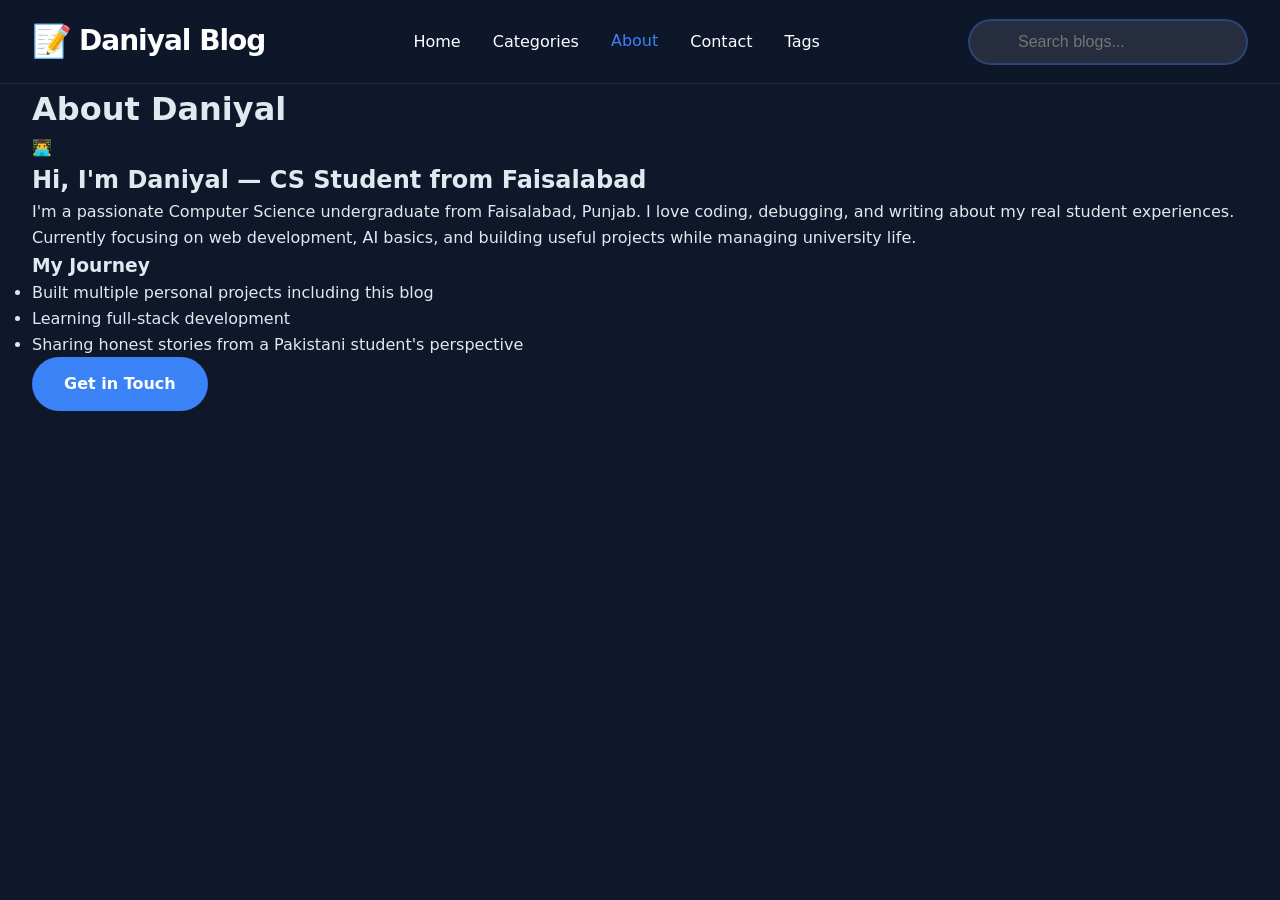
==== about.html @ e0339956 "my first blog website" ====
<!DOCTYPE html>
<html lang="en">
<head>
    <meta charset="UTF-8">
    <meta name="viewport" content="width=device-width, initial-scale=1.0">
    <title>Daniyal Blog | About</title>
    <link rel="stylesheet" href="style.css">
</head>
<body>
    <!-- Navbar -->
    <nav class="navbar">
        <div class="nav-container">
            <div class="logo">
                <span class="logo-icon">📝</span>
                <span>Daniyal Blog</span>
            </div>

            <div class="nav-links">
                <a href="index.html" class="nav-link">Home</a>
                <a href="categories.html" class="nav-link">Categories</a>
                <a href="about.html" class="nav-link active">About</a>
                <a href="contact.html" class="nav-link">Contact</a>
                <a href="tags.html" class="nav-link">Tags</a>
            </div>

            <div class="search-container">
                <input type="text" id="global-search" placeholder="Search blogs..." autocomplete="off">
                <div id="search-results" class="search-dropdown"></div>
            </div>

            <div class="burger" id="burger">
                <span></span>
                <span></span>
                <span></span>
            </div>
        </div>

        <div class="mobile-menu" id="mobile-menu">
            <a href="index.html">Home</a>
            <a href="categories.html">Categories</a>
            <a href="about.html">About</a>
            <a href="contact.html">Contact</a>
            <a href="tags.html">Tags</a>
        </div>
    </nav>

    <header class="page-header">
        <div class="container">
            <h1>About Daniyal</h1>
        </div>
    </header>

    <div class="container about-page">
        <div class="about-hero">
            <div class="about-avatar">👨‍💻</div>
            <h2>Hi, I'm Daniyal — CS Student from Faisalabad</h2>
        </div>

        <div class="about-content">
            <p>I'm a passionate Computer Science undergraduate from Faisalabad, Punjab. I love coding, debugging, and writing about my real student experiences.</p>
            <p>Currently focusing on web development, AI basics, and building useful projects while managing university life.</p>
            
            <h3>My Journey</h3>
            <ul>
                <li>Built multiple personal projects including this blog</li>
                <li>Learning full-stack development</li>
                <li>Sharing honest stories from a Pakistani student's perspective</li>
            </ul>

            <a href="contact.html" class="btn-primary">Get in Touch</a>
        </div>
    </div>

    <!-- Blog Modal -->
    <div class="modal" id="blog-modal">
        <div class="modal-content">
            <button class="modal-close" id="modal-close">✕</button>
            <div id="modal-body"></div>
        </div>
    </div>

    <script src="script.js"></script>
</body>
</html>
---- style.css ----
/* style.css - Modern, unique & fully responsive */
:root {
    --accent: #3b82f6;
    --dark: #0f172a;
    --card: #1e2937;
    --text: #e2e8f0;
}

* { margin: 0; padding: 0; box-sizing: border-box; }
body {
    font-family: system-ui, -apple-system, BlinkMacSystemFont, 'Segoe UI', Roboto, sans-serif;
    background: var(--dark);
    color: var(--text);
    line-height: 1.6;
}

/* Navbar */
.navbar {
    background: rgba(15, 23, 42, 0.95);
    backdrop-filter: blur(12px);
    position: sticky;
    top: 0;
    z-index: 100;
    border-bottom: 1px solid rgba(59, 130, 246, 0.2);
}
.nav-container {
    max-width: 1280px;
    margin: 0 auto;
    padding: 1rem 2rem;
    display: flex;
    align-items: center;
    justify-content: space-between;
}
.logo {
    display: flex;
    align-items: center;
    gap: 8px;
    font-size: 1.75rem;
    font-weight: 800;
    color: white;
    letter-spacing: -1px;
}
.logo-icon { font-size: 2rem; }
.nav-links {
    display: flex;
    gap: 2rem;
    align-items: center;
}
.nav-link {
    color: white;
    text-decoration: none;
    font-weight: 500;
    transition: all 0.3s cubic-bezier(0.4, 0, 0.2, 1);
}
.nav-link:hover, .nav-link.active {
    color: var(--accent);
    transform: translateY(-1px);
}
.search-container {
    position: relative;
    width: 280px;
}
#global-search {
    width: 100%;
    padding: 12px 20px 12px 48px;
    border: 2px solid rgba(59, 130, 246, 0.3);
    border-radius: 9999px;
    background: rgba(255,255,255,0.1);
    color: white;
    font-size: 1rem;
}
#global-search:focus {
    outline: none;
    border-color: var(--accent);
    box-shadow: 0 0 0 4px rgba(59, 130, 246, 0.2);
}
.search-dropdown {
    position: absolute;
    top: 100%;
    left: 0;
    right: 0;
    background: #1e2937;
    border-radius: 16px;
    margin-top: 8px;
    box-shadow: 0 20px 25px -5px rgb(0 0 0 / 0.2);
    max-height: 400px;
    overflow-y: auto;
    display: none;
}

/* Burger */
.burger {
    display: none;
    flex-direction: column;
    gap: 5px;
    cursor: pointer;
}
.burger span {
    width: 28px;
    height: 3px;
    background: white;
    transition: all 0.3s;
}
.mobile-menu {
    display: none;
    flex-direction: column;
    background: #1e2937;
    padding: 1rem;
    position: absolute;
    top: 100%;
    left: 0;
    right: 0;
    border-bottom: 1px solid rgba(59, 130, 246, 0.3);
}
.mobile-menu a {
    padding: 1rem;
    color: white;
    text-decoration: none;
    font-size: 1.1rem;
}

/* Hero */
.hero {
    max-width: 1280px;
    margin: 0 auto;
    padding: 6rem 2rem 4rem;
    display: grid;
    grid-template-columns: 1fr 1fr;
    gap: 4rem;
    align-items: center;
}
.hero-content h1 {
    font-size: 3.5rem;
    line-height: 1.1;
    margin-bottom: 1rem;
}
.highlight { color: var(--accent); }
.hero-subtitle {
    font-size: 1.4rem;
    opacity: 0.9;
    max-width: 420px;
}
.hero-buttons {
    margin-top: 2rem;
    display: flex;
    gap: 1rem;
}
.btn-primary, .btn-secondary, .btn-read-more {
    padding: 14px 32px;
    border-radius: 9999px;
    font-weight: 600;
    text-decoration: none;
    transition: all 0.3s;
    display: inline-flex;
    align-items: center;
    gap: 8px;
}
.btn-primary {
    background: var(--accent);
    color: white;
}
.btn-primary:hover { transform: scale(1.05); box-shadow: 0 10px 15px -3px rgb(59 130 246); }
.btn-secondary, .btn-read-more {
    border: 2px solid var(--accent);
    color: var(--accent);
}
.hero-stats {
    margin-top: 3rem;
    display: flex;
    gap: 2rem;
    font-size: 1.1rem;
    opacity: 0.85;
}
.hero-visual {
    display: flex;
    justify-content: center;
}
.code-window {
    background: #111827;
    border-radius: 16px;
    padding: 1rem;
    box-shadow: 0 25px 50px -12px rgb(0 0 0 / 0.4);
    width: 320px;
    color: #22d3ee;
    font-family: monospace;
}

/* Sections */
.container { max-width: 1280px; margin: 0 auto; padding: 0 2rem; }
.section-header {
    display: flex;
    justify-content: space-between;
    align-items: center;
    margin-bottom: 2rem;
}
.blogs-grid {
    display: grid;
    grid-template-columns: repeat(auto-fit, minmax(340px, 1fr));
    gap: 2rem;
}
.blog-card {
    background: var(--card);
    border-radius: 20px;
    overflow: hidden;
    transition: all 0.4s cubic-bezier(0.4, 0, 0.2, 1);
    border: 1px solid rgba(59, 130, 246, 0.1);
}
.blog-card:hover {
    transform: translateY(-8px);
    box-shadow: 0 20px 25px -5px rgb(59 130 246 / 0.2);
}
.blog-card img { width: 100%; height: 200px; object-fit: cover; }
.blog-content { padding: 1.5rem; }
.blog-card h3 { font-size: 1.4rem; margin-bottom: 0.5rem; }
.excerpt { opacity: 0.85; font-size: 1.05rem; }
.tags {
    display: flex;
    flex-wrap: wrap;
    gap: 6px;
    margin-top: 1rem;
}
.tag {
    background: rgba(59, 130, 246, 0.15);
    color: var(--accent);
    font-size: 0.8rem;
    padding: 4px 12px;
    border-radius: 9999px;
}

/* About snippet */
.about-snippet { background: #172033; padding: 5rem 0; }
.snippet-grid {
    display: grid;
    grid-template-columns: 2fr 1fr;
    gap: 4rem;
    align-items: center;
}
#tags-cloud{
    color: var(--accent);
}
.student-avatar {
    width: 260px;
    height: 260px;
    background: linear-gradient(135deg, #3b82f6, #22d3ee);
    border-radius: 50%;
    display: flex;
    align-items: center;
    justify-content: center;
    font-size: 8rem;
    margin: 0 auto;
    position: relative;
}
.avatar-ring {
    position: absolute;
    width: 300px;
    height: 300px;
    border: 4px solid rgba(59, 130, 246, 0.3);
    border-radius: 50%;
    animation: pulse 4s infinite ease-in-out;
}

/* Modal */
.modal {
    display: none;
    position: fixed;
    top: 0; left: 0; right: 0; bottom: 0;
    background: rgba(15, 23, 42, 0.9);
    z-index: 1000;
    align-items: center;
    justify-content: center;
}
.modal-content {
    background: #1e2937;
    max-width: 800px;
    width: 90%;
    max-height: 90vh;
    overflow-y: auto;
    border-radius: 24px;
    position: relative;
}
.modal-close {
    position: absolute;
    top: 20px;
    right: 20px;
    font-size: 2rem;
    background: none;
    border: none;
    color: white;
    cursor: pointer;
}


/* See Full Story Button with Hover Effect */
.see-full {
    margin-top: 1rem;
    color: var(--accent);
    font-weight: 600;
    display: inline-flex;
    align-items: center;
    gap: 6px;
    padding: 8px 0;
    cursor: pointer;
    transition: all 0.3s ease;
    position: relative;
}

.see-full:hover {
    color: #60a5fa;
    transform: translateX(8px);
}

.see-full:hover::after {
    content: '';
    position: absolute;
    bottom: 0;
    left: 0;
    width: 100%;
    height: 2px;
    background: var(--accent);
    transform: scaleX(1);
}

.see-full::after {
    content: '';
    position: absolute;
    bottom: 0;
    left: 0;
    width: 100%;
    height: 2px;
    background: var(--accent);
    transform: scaleX(0);
    transform-origin: left;
    transition: transform 0.3s ease;
}


/* Amazing Search Bar */
.amazing-search {
    max-width: 720px;
    margin: 2.5rem auto 3rem;
    text-align: center;
}

.search-wrapper {
    position: relative;
    display: flex;
    align-items: center;
    background: rgba(30, 41, 59, 0.8);
    border: 2px solid rgba(59, 130, 246, 0.4);
    border-radius: 9999px;
    padding: 6px 12px 6px 24px;
    transition: all 0.4s ease;
    box-shadow: 0 10px 30px rgba(0, 0, 0, 0.3);
}

.search-wrapper:focus-within {
    border-color: var(--accent);
    box-shadow: 0 0 0 6px rgba(59, 130, 246, 0.25);
    transform: scale(1.02);
}

.search-icon {
    font-size: 1.4rem;
    margin-right: 12px;
    color: #94a3b8;
}

#category-search {
    flex: 1;
    background: transparent;
    border: none;
    outline: none;
    color: white;
    font-size: 1.15rem;
    padding: 14px 0;
}

#category-search::placeholder {
    color: #64748b;
}

.clear-btn {
    background: none;
    border: none;
    color: #94a3b8;
    font-size: 1.4rem;
    width: 40px;
    height: 40px;
    display: none;
    align-items: center;
    justify-content: center;
    cursor: pointer;
    border-radius: 50%;
    transition: all 0.2s;
}

.clear-btn:hover {
    background: rgba(148, 163, 184, 0.2);
    color: white;
}

.search-hint {
    margin-top: 12px;
    font-size: 0.95rem;
    color: #64748b;
}

.search-hint span {
    color: var(--accent);
    cursor: pointer;
    padding: 2px 8px;
    border-radius: 9999px;
    transition: all 0.2s;
}

.search-hint span:hover {
    background: rgba(59, 130, 246, 0.2);
    color: #60a5fa;
}

/* Make search results dropdown prettier on categories too */
.search-dropdown {
    border-radius: 20px;
    overflow: hidden;
    box-shadow: 0 20px 40px rgba(0, 0, 0, 0.4);
}



/* ================= RESPONSIVE FIX ================= */

/* Tablet */
@media (max-width: 992px) {
    .search-container {
        width: 200px;
    }

    .nav-links {
        gap: 1rem;
    }
}

/* Mobile */
@media(max-width:768px){

    .page-header h1{font-size:26px;}
    .contact-card{padding:25px;}

    /* NAVBAR FIX */
    .nav-links{
        display:none;
    }

    .search-container{
        display:none;
    }

    .burger{
        display:flex;
    }

    .mobile-menu{
        display:none;
        flex-direction:column;
        width:100%;
    }

    .mobile-menu.active{
        display:flex;
    }

    .nav-container{
        padding:1rem;
    }

    .container{
        padding:0 1rem;
    }
}
/* Small phones */
@media (max-width: 480px) {

    .logo {
        font-size: 1.3rem;
    }

    .logo-icon {
        font-size: 1.5rem;
    }

    .contact-card {
        padding: 20px;
    }

    .contact-item {
        font-size: 14px;
    }

    .social-btn {
        padding: 10px 16px;
        font-size: 14px;
    }
}

/* Extra polish */
.highlight { animation: glow 2s infinite alternate; }
@keyframes glow { from { text-shadow: 0 0 10px #3b82f6; } to { text-shadow: 0 0 20px #3b82f6; } }
.btn-read-more:hover { background: var(--accent); color: white; }
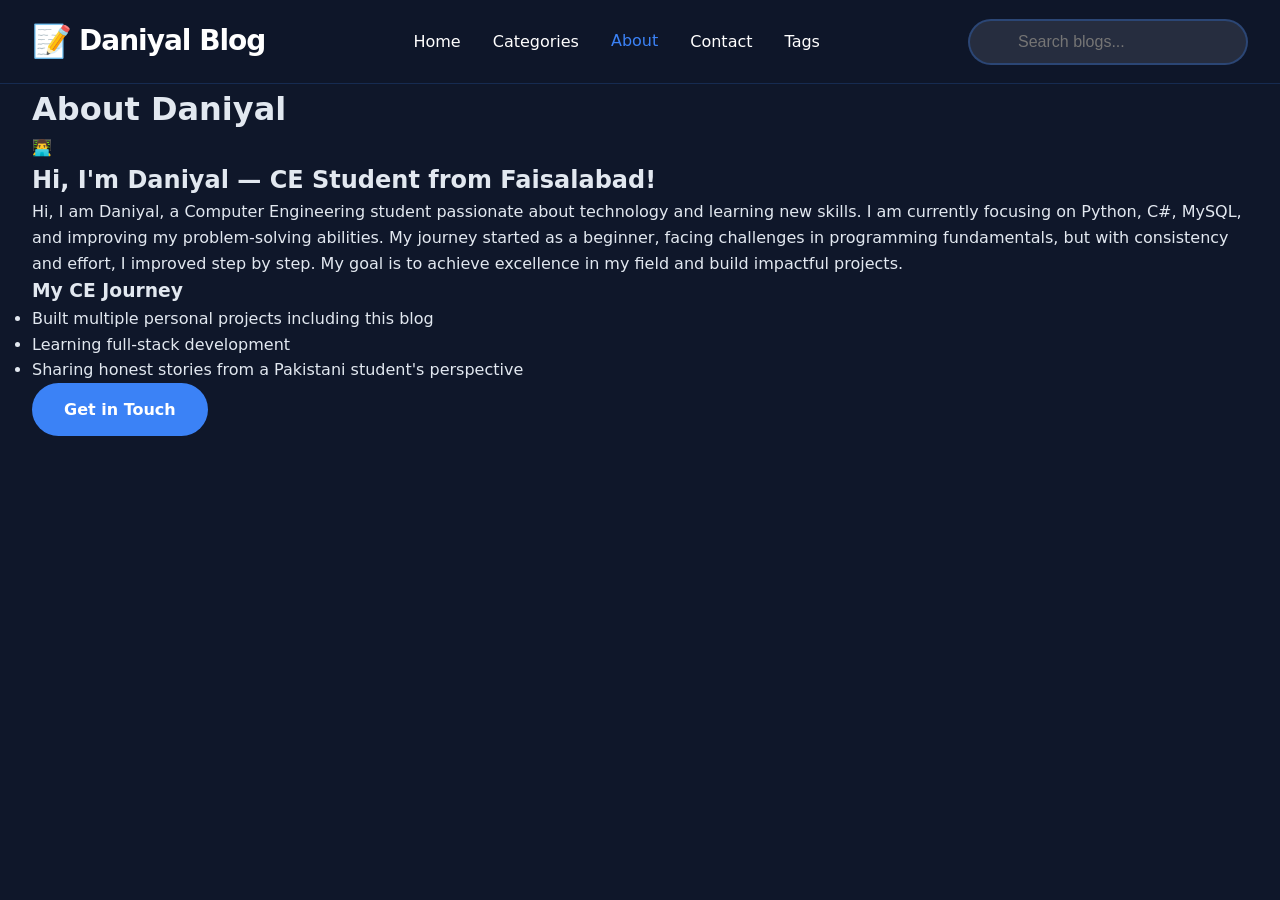
==== commit bd2d65d3: "Update about.html" ====
--- a/about.html
+++ b/about.html
@@ -53,14 +53,16 @@
     <div class="container about-page">
         <div class="about-hero">
             <div class="about-avatar">👨‍💻</div>
-            <h2>Hi, I'm Daniyal — CS Student from Faisalabad</h2>
+            <h2>Hi, I'm Daniyal — CE Student from Faisalabad!</h2>
         </div>
 
         <div class="about-content">
-            <p>I'm a passionate Computer Science undergraduate from Faisalabad, Punjab. I love coding, debugging, and writing about my real student experiences.</p>
-            <p>Currently focusing on web development, AI basics, and building useful projects while managing university life.</p>
+            <p>  Hi, I am Daniyal, a Computer Engineering student passionate about technology and learning new skills.
+    I am currently focusing on Python, C#, MySQL, and improving my problem-solving abilities.
+    My journey started as a beginner, facing challenges in programming fundamentals, but with consistency
+    and effort, I improved step by step. My goal is to achieve excellence in my field and build impactful projects.</p>
             
-            <h3>My Journey</h3>
+            <h3>My CE Journey</h3>
             <ul>
                 <li>Built multiple personal projects including this blog</li>
                 <li>Learning full-stack development</li>
@@ -81,4 +83,4 @@
 
     <script src="script.js"></script>
 </body>
-</html>+</html>
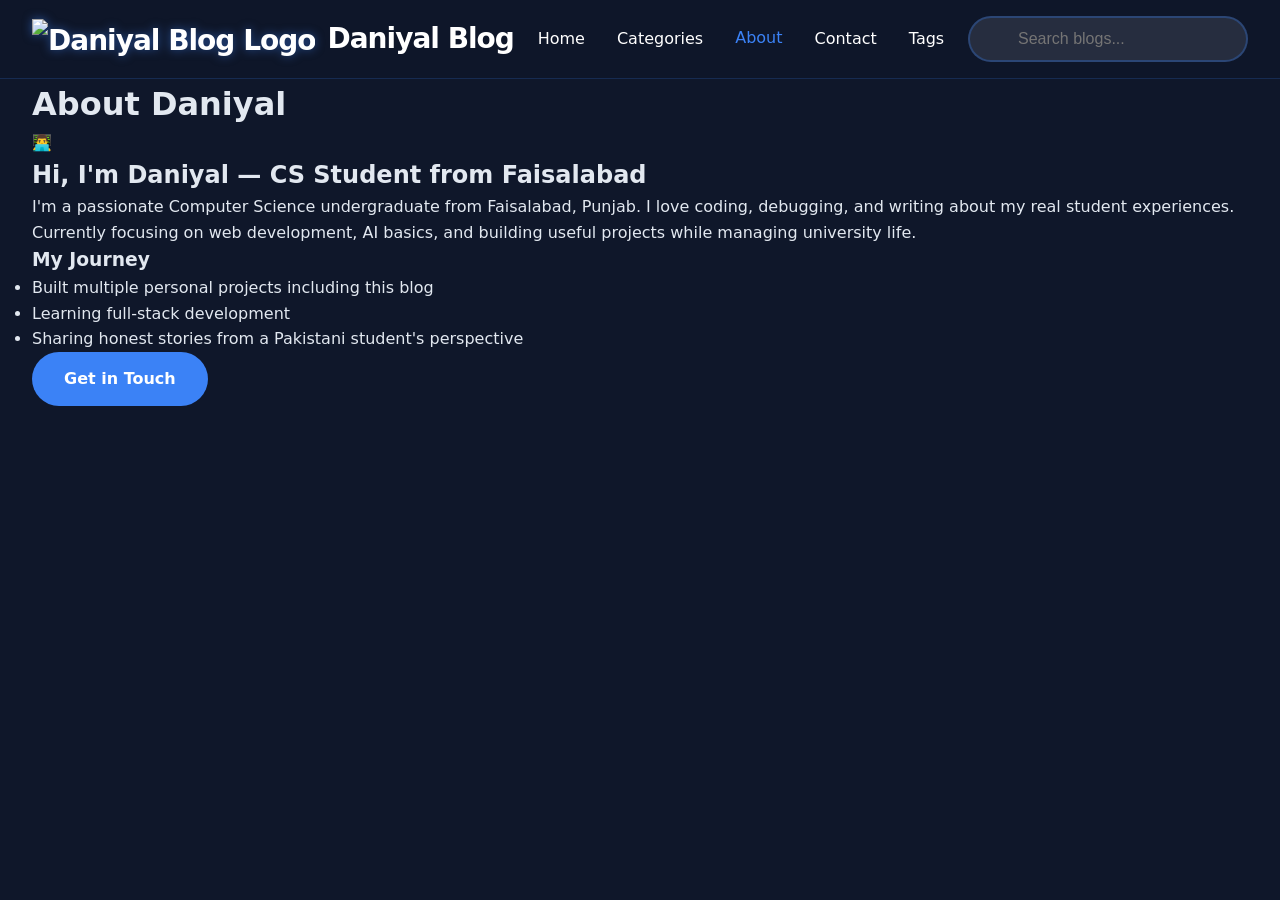
==== commit d698b631: "Update about.html" ====
--- a/about.html
+++ b/about.html
@@ -10,10 +10,10 @@
     <!-- Navbar -->
     <nav class="navbar">
         <div class="nav-container">
-            <div class="logo">
-                <span class="logo-icon">📝</span>
-                <span>Daniyal Blog</span>
-            </div>
+             <div class="logo">
+    <img src="logo.png" alt="Daniyal Blog Logo" class="logo-img">
+    <span>Daniyal Blog</span>
+</div>
 
             <div class="nav-links">
                 <a href="index.html" class="nav-link">Home</a>
@@ -53,16 +53,14 @@
     <div class="container about-page">
         <div class="about-hero">
             <div class="about-avatar">👨‍💻</div>
-            <h2>Hi, I'm Daniyal — CE Student from Faisalabad!</h2>
+            <h2>Hi, I'm Daniyal — CS Student from Faisalabad</h2>
         </div>
 
         <div class="about-content">
-            <p>  Hi, I am Daniyal, a Computer Engineering student passionate about technology and learning new skills.
-    I am currently focusing on Python, C#, MySQL, and improving my problem-solving abilities.
-    My journey started as a beginner, facing challenges in programming fundamentals, but with consistency
-    and effort, I improved step by step. My goal is to achieve excellence in my field and build impactful projects.</p>
+            <p>I'm a passionate Computer Science undergraduate from Faisalabad, Punjab. I love coding, debugging, and writing about my real student experiences.</p>
+            <p>Currently focusing on web development, AI basics, and building useful projects while managing university life.</p>
             
-            <h3>My CE Journey</h3>
+            <h3>My Journey</h3>
             <ul>
                 <li>Built multiple personal projects including this blog</li>
                 <li>Learning full-stack development</li>
--- a/style.css
+++ b/style.css
@@ -193,25 +193,86 @@
     align-items: center;
     margin-bottom: 2rem;
 }
+/* The Grid: Smarter spacing and better responsive behavior */
 .blogs-grid {
     display: grid;
-    grid-template-columns: repeat(auto-fit, minmax(340px, 1fr));
-    gap: 2rem;
-}
+    /* auto-fill creates empty tracks if there aren't enough cards, keeping them sized correctly */
+    grid-template-columns: repeat(auto-fill, minmax(320px, 1fr)); 
+    gap: 2.5rem;
+    padding: 2rem 0;
+}
+
+/* The Card: Refined glassmorphism and depth */
 .blog-card {
     background: var(--card);
-    border-radius: 20px;
+    border-radius: 24px; /* Slightly rounder for a modern look */
     overflow: hidden;
-    transition: all 0.4s cubic-bezier(0.4, 0, 0.2, 1);
-    border: 1px solid rgba(59, 130, 246, 0.1);
-}
+    display: flex;
+    flex-direction: column;
+    height: 100%; /* Ensures cards in the same row are equal height */
+    transition: all 0.4s cubic-bezier(0.23, 1, 0.32, 1); /* Smoother "Elastic" transition */
+    border: 1px solid rgba(255, 255, 255, 0.05); /* Subtle inner border */
+    position: relative;
+}
+
+/* Interaction: Lift and Glow */
 .blog-card:hover {
-    transform: translateY(-8px);
-    box-shadow: 0 20px 25px -5px rgb(59 130 246 / 0.2);
-}
-.blog-card img { width: 100%; height: 200px; object-fit: cover; }
-.blog-content { padding: 1.5rem; }
-.blog-card h3 { font-size: 1.4rem; margin-bottom: 0.5rem; }
+    transform: translateY(-12px);
+    border-color: rgba(59, 130, 246, 0.4);
+    box-shadow: 0 20px 40px -10px rgba(0, 0, 0, 0.5), 
+                0 0 20px rgba(59, 130, 246, 0.1);
+}
+
+/* Image handling */
+.blog-card img { 
+    width: 100%; 
+    height: 220px; 
+    object-fit: cover;
+    transition: transform 0.6s ease;
+}
+
+.blog-card:hover img {
+    transform: scale(1.05); /* Subtle zoom on hover */
+}
+
+/* Content Layout */
+.blog-content { 
+    padding: 2rem;
+    display: flex;
+    flex-direction: column;
+    flex-grow: 1; /* Pushes the "See Full Story" to the bottom */
+}
+
+.blog-card h3 { 
+    font-size: 1.5rem; 
+    line-height: 1.3;
+    margin-bottom: 0.75rem; 
+    color: #ffffff;
+    font-weight: 700;
+}
+
+.excerpt { 
+    color: #94a3b8;
+    font-size: 1rem;
+    line-height: 1.6;
+    margin-bottom: 1.5rem;
+    display: -webkit-box;
+    -webkit-line-clamp: 3; /* Limits text to 3 lines for visual consistency */
+    -webkit-box-orient: vertical;
+    overflow: hidden;
+}
+
+/* Responsive adjustments for mobile */
+@media (max-width: 480px) {
+    .blogs-grid {
+        grid-template-columns: 1fr; /* Stack on small phones */
+        gap: 1.5rem;
+    }
+    
+    .blog-content {
+        padding: 1.5rem;
+    }
+}
 .excerpt { opacity: 0.85; font-size: 1.05rem; }
 .tags {
     display: flex;
@@ -257,6 +318,28 @@
     border: 4px solid rgba(59, 130, 246, 0.3);
     border-radius: 50%;
     animation: pulse 4s infinite ease-in-out;
+}
+
+.logo {
+    display: flex;
+    align-items: center;
+    gap: 12px; /* Space between image and text */
+}
+
+.logo-img {
+    height: 40px; /* Adjust this to match your navbar height */
+    width: auto;  /* Maintains aspect ratio */
+    object-fit: contain;
+    /* Optional: if your logo is a simple black/white shape and you want it to glow */
+    filter: drop-shadow(0 0 5px rgba(59, 130, 246, 0.5));
+}
+
+/* Ensure the text stays aligned with the image */
+.logo span {
+    font-size: 1.75rem;
+    font-weight: 800;
+    color: white;
+    letter-spacing: -1px;
 }
 
 /* Modal */
@@ -289,51 +372,61 @@
     cursor: pointer;
 }
 
-
-/* See Full Story Button with Hover Effect */
+/* See Full Story Button - UI Perfect Edition */
 .see-full {
-    margin-top: 1rem;
+    margin-top: auto; /* Pushes button to the bottom of the card */
     color: var(--accent);
-    font-weight: 600;
+    font-weight: 700;
+    font-size: 0.95rem;
     display: inline-flex;
     align-items: center;
-    gap: 6px;
-    padding: 8px 0;
+    gap: 8px;
+    padding: 12px 0;
     cursor: pointer;
-    transition: all 0.3s ease;
+    transition: all 0.3s cubic-bezier(0.4, 0, 0.2, 1);
     position: relative;
-}
-
-.see-full:hover {
-    color: #60a5fa;
-    transform: translateX(8px);
-}
-
-.see-full:hover::after {
+    width: fit-content;
+    text-transform: uppercase;
+    letter-spacing: 0.5px;
+}
+
+/* The Animated Underline */
+.see-full::after {
     content: '';
     position: absolute;
-    bottom: 0;
+    bottom: 4px;
     left: 0;
     width: 100%;
     height: 2px;
-    background: var(--accent);
+    background: currentColor;
+    transform: scaleX(0);
+    transform-origin: right;
+    transition: transform 0.4s cubic-bezier(0.4, 0, 0.2, 1);
+}
+
+/* Hover States */
+.see-full:hover {
+    color: #60a5fa;
+    gap: 12px; /* Smoothly expands the gap for the arrow */
+}
+
+.see-full:hover::after {
     transform: scaleX(1);
-}
-
-.see-full::after {
-    content: '';
-    position: absolute;
-    bottom: 0;
-    left: 0;
-    width: 100%;
-    height: 2px;
-    background: var(--accent);
-    transform: scaleX(0);
     transform-origin: left;
-    transition: transform 0.3s ease;
-}
-
-
+}
+
+/* Adding a subtle glow text effect on hover */
+.see-full:hover {
+    text-shadow: 0 0 8px rgba(59, 130, 246, 0.4);
+}
+
+/* Responsive adjustment: Make it slightly larger touch target on mobile */
+@media (max-width: 768px) {
+    .see-full {
+        padding: 15px 0;
+        font-size: 1rem;
+    }
+}
 /* Amazing Search Bar */
 .amazing-search {
     max-width: 720px;
@@ -502,7 +595,91 @@
     }
 }
 
+/* --- Modern Modal UI Refinement --- */
+
+/* 1. Modal Body Spacing & Typography */
+#modal-body {
+    padding: 3rem;
+    color: #cbd5e1;
+    line-height: 1.8;
+}
+
+#modal-body h1 {
+    font-size: 2.5rem;
+    color: #ffffff;
+    margin-bottom: 0.5rem;
+    line-height: 1.2;
+}
+
+/* 2. Style the date/category line inside the modal */
+#modal-body .date {
+    font-size: 0.9rem;
+    text-transform: uppercase;
+    letter-spacing: 1px;
+    color: var(--accent);
+    margin-bottom: 2.5rem;
+    display: block;
+    border-bottom: 1px solid rgba(255,255,255,0.1);
+    padding-bottom: 1rem;
+}
+
+/* 3. Content Elements */
+#modal-body h3 {
+    color: #ffffff;
+    margin-top: 2rem;
+    margin-bottom: 1rem;
+    font-size: 1.5rem;
+}
+
+#modal-body p {
+    margin-bottom: 1.5rem;
+    font-size: 1.1rem;
+}
+
+/* 4. Lists & Quotes */
+#modal-body ul {
+    margin-bottom: 1.5rem;
+    padding-left: 1.5rem;
+}
+
+#modal-body li {
+    margin-bottom: 0.5rem;
+}
+
+#modal-body blockquote {
+    background: rgba(59, 130, 246, 0.1);
+    border-left: 4px solid var(--accent);
+    padding: 1.5rem;
+    margin: 2rem 0;
+    font-style: italic;
+    border-radius: 0 12px 12px 0;
+}
+
+/* 5. Scrollbar Styling for the Modal */
+.modal-content::-webkit-scrollbar {
+    width: 8px;
+}
+
+.modal-content::-webkit-scrollbar-track {
+    background: var(--dark);
+}
+
+.modal-content::-webkit-scrollbar-thumb {
+    background: #334155;
+    border-radius: 10px;
+}
+
+/* 6. Responsive Modal padding */
+@media (max-width: 768px) {
+    #modal-body {
+        padding: 2rem 1.5rem;
+    }
+    #modal-body h1 {
+        font-size: 1.8rem;
+    }
+}
+
 /* Extra polish */
 .highlight { animation: glow 2s infinite alternate; }
 @keyframes glow { from { text-shadow: 0 0 10px #3b82f6; } to { text-shadow: 0 0 20px #3b82f6; } }
-.btn-read-more:hover { background: var(--accent); color: white; }+.btn-read-more:hover { background: var(--accent); color: white; }
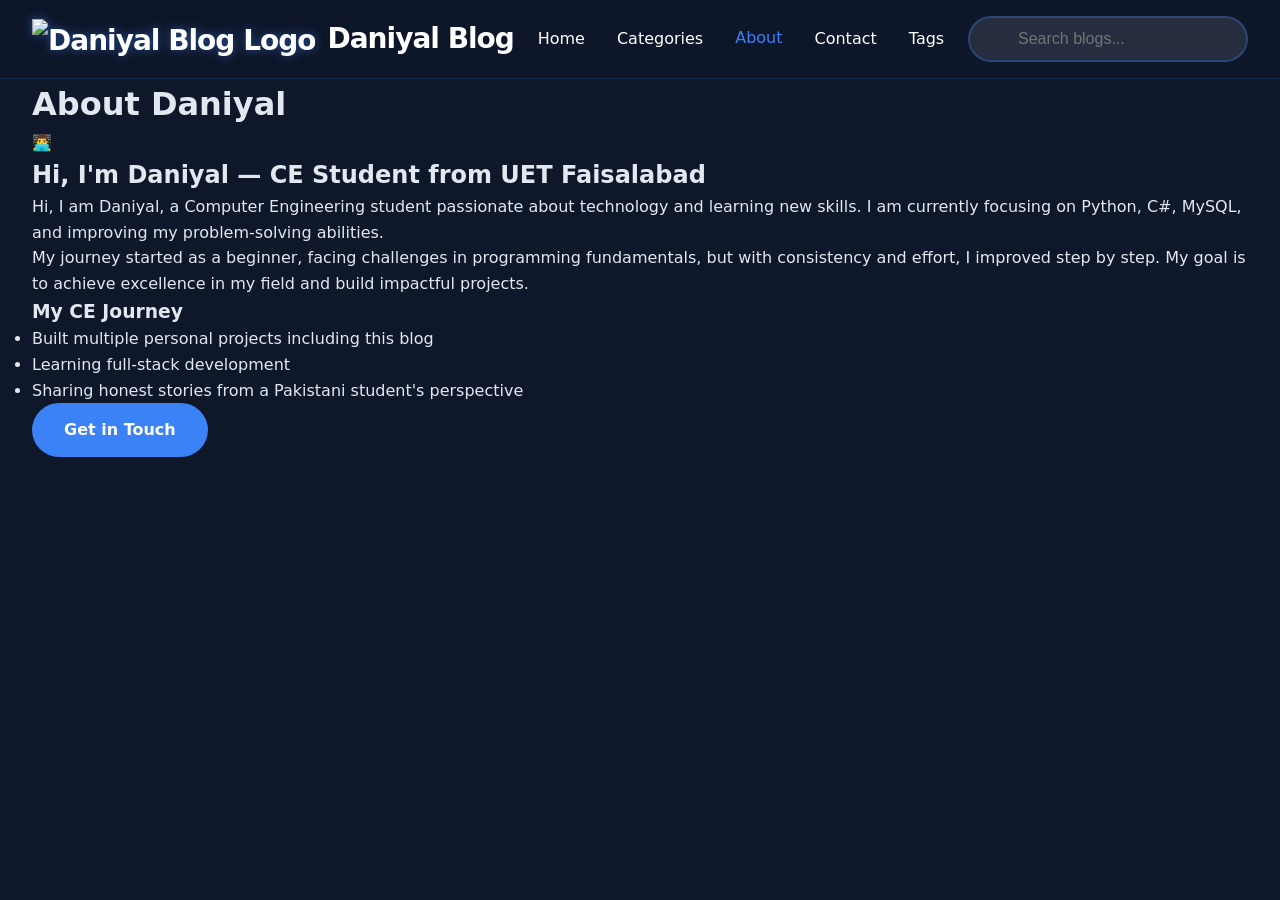
==== commit 90b67bc5: "Update about.html" ====
--- a/about.html
+++ b/about.html
@@ -3,7 +3,7 @@
 <head>
     <meta charset="UTF-8">
     <meta name="viewport" content="width=device-width, initial-scale=1.0">
-    <title>Daniyal Blog | About</title>
+    <title>Daniyal Tech| About</title>
     <link rel="stylesheet" href="style.css">
 </head>
 <body>
@@ -53,14 +53,19 @@
     <div class="container about-page">
         <div class="about-hero">
             <div class="about-avatar">👨‍💻</div>
-            <h2>Hi, I'm Daniyal — CS Student from Faisalabad</h2>
+            <h2>Hi, I'm Daniyal — CE Student from UET Faisalabad</h2>
         </div>
 
         <div class="about-content">
-            <p>I'm a passionate Computer Science undergraduate from Faisalabad, Punjab. I love coding, debugging, and writing about my real student experiences.</p>
-            <p>Currently focusing on web development, AI basics, and building useful projects while managing university life.</p>
+            <p>  Hi, I am Daniyal, a Computer Engineering student passionate about technology and learning new skills.
+    I am currently focusing on Python, C#, MySQL, and improving my problem-solving abilities.
+  </p>
+
+  <p>
+    My journey started as a beginner, facing challenges in programming fundamentals, but with consistency
+    and effort, I improved step by step. My goal is to achieve excellence in my field and build impactful projects.</p>
             
-            <h3>My Journey</h3>
+            <h3>My CE Journey</h3>
             <ul>
                 <li>Built multiple personal projects including this blog</li>
                 <li>Learning full-stack development</li>
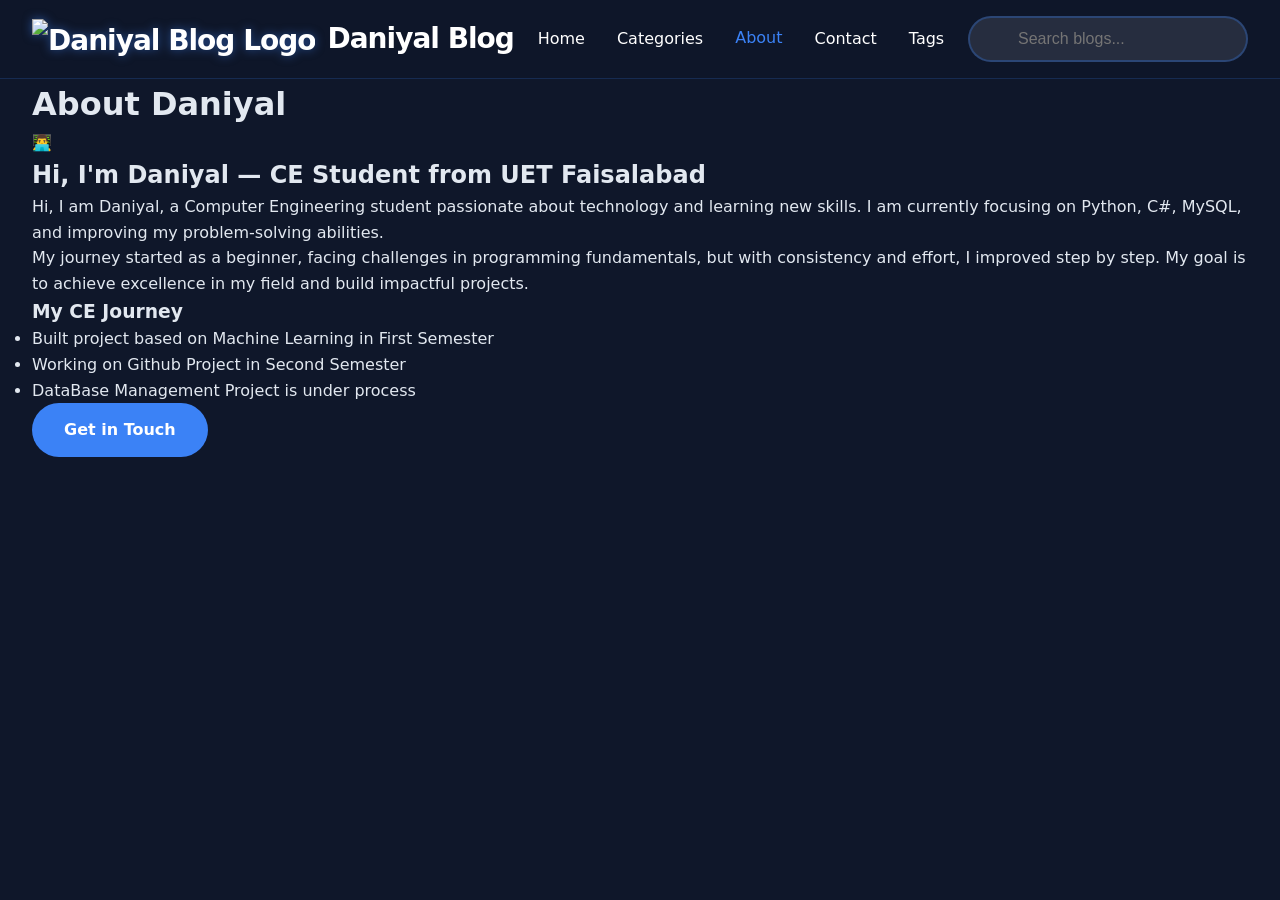
==== commit 8003be09: "Update about.html" ====
--- a/about.html
+++ b/about.html
@@ -67,9 +67,9 @@
             
             <h3>My CE Journey</h3>
             <ul>
-                <li>Built multiple personal projects including this blog</li>
-                <li>Learning full-stack development</li>
-                <li>Sharing honest stories from a Pakistani student's perspective</li>
+                <li>Built project based on Machine Learning in First Semester</li>
+                <li>Working on Github Project in Second Semester</li>
+                <li>DataBase Management Project is under process</li>
             </ul>
 
             <a href="contact.html" class="btn-primary">Get in Touch</a>
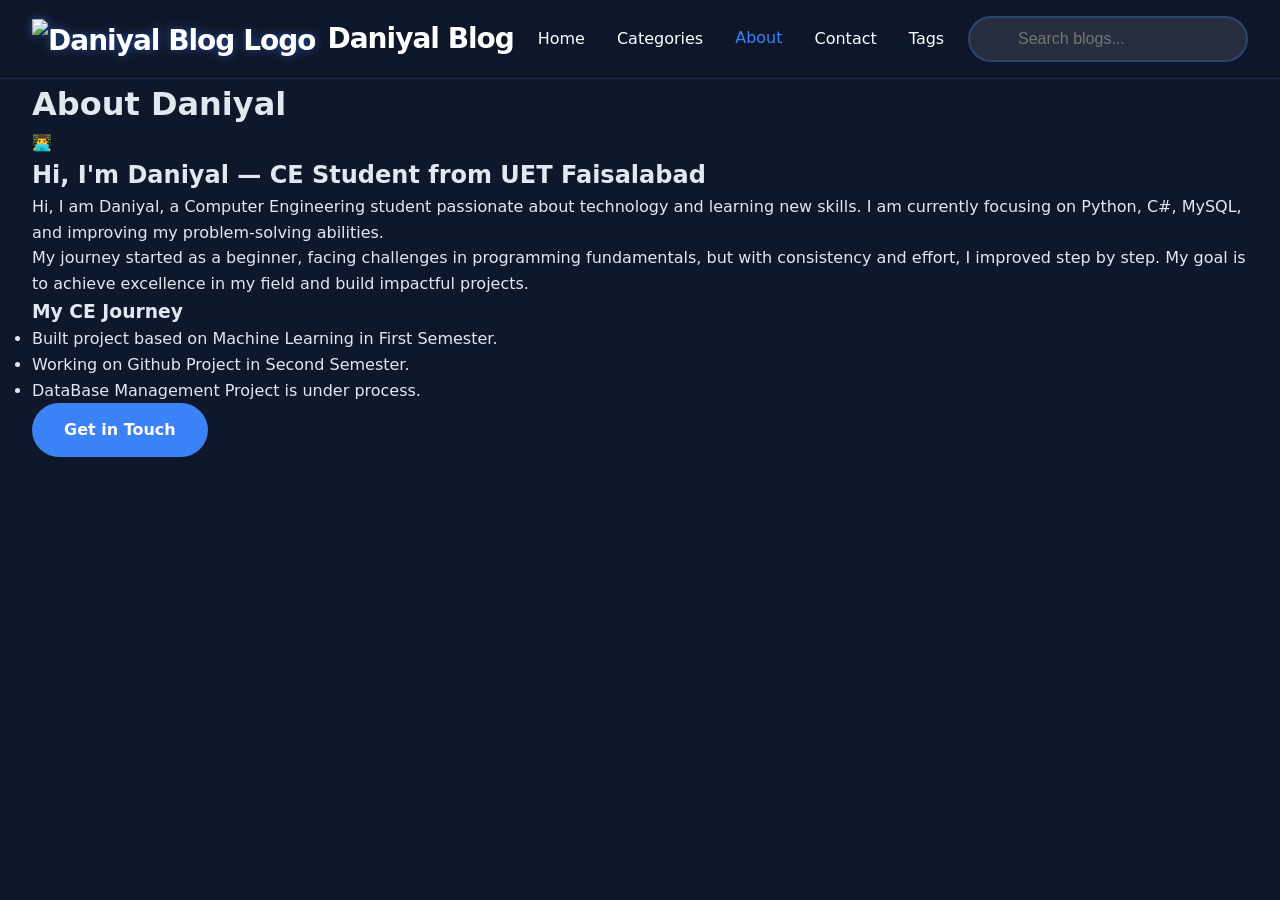
==== commit 0723affe: "Update about.html" ====
--- a/about.html
+++ b/about.html
@@ -67,9 +67,9 @@
             
             <h3>My CE Journey</h3>
             <ul>
-                <li>Built project based on Machine Learning in First Semester</li>
-                <li>Working on Github Project in Second Semester</li>
-                <li>DataBase Management Project is under process</li>
+                <li>Built project based on Machine Learning in First Semester.</li>
+                <li>Working on Github Project in Second Semester.</li>
+                <li>DataBase Management Project is under process.</li>
             </ul>
 
             <a href="contact.html" class="btn-primary">Get in Touch</a>
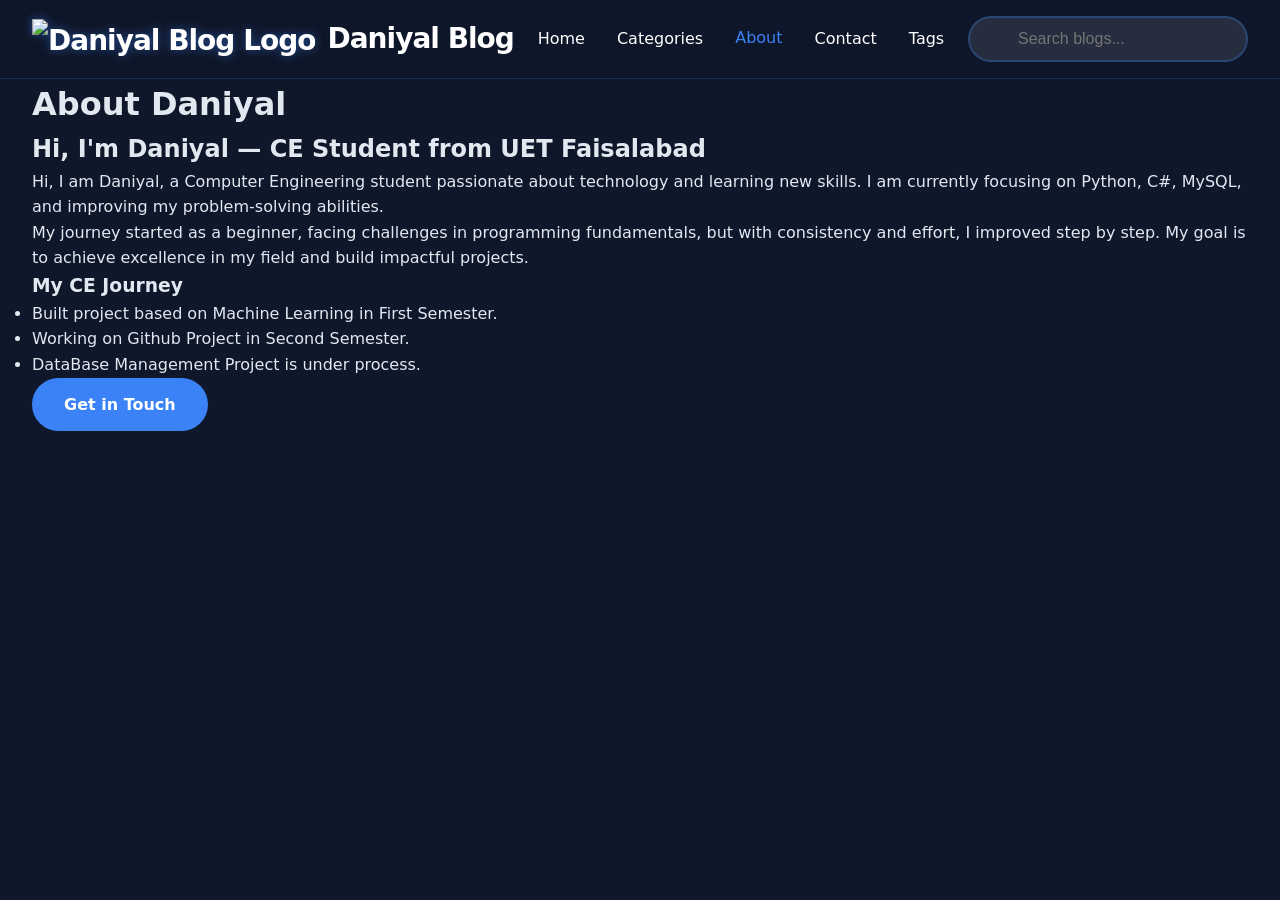
==== commit 97ebce08: "Update about.html" ====
--- a/about.html
+++ b/about.html
@@ -52,7 +52,7 @@
 
     <div class="container about-page">
         <div class="about-hero">
-            <div class="about-avatar">👨‍💻</div>
+            <div class="about-avatar"></div>
             <h2>Hi, I'm Daniyal — CE Student from UET Faisalabad</h2>
         </div>
 
